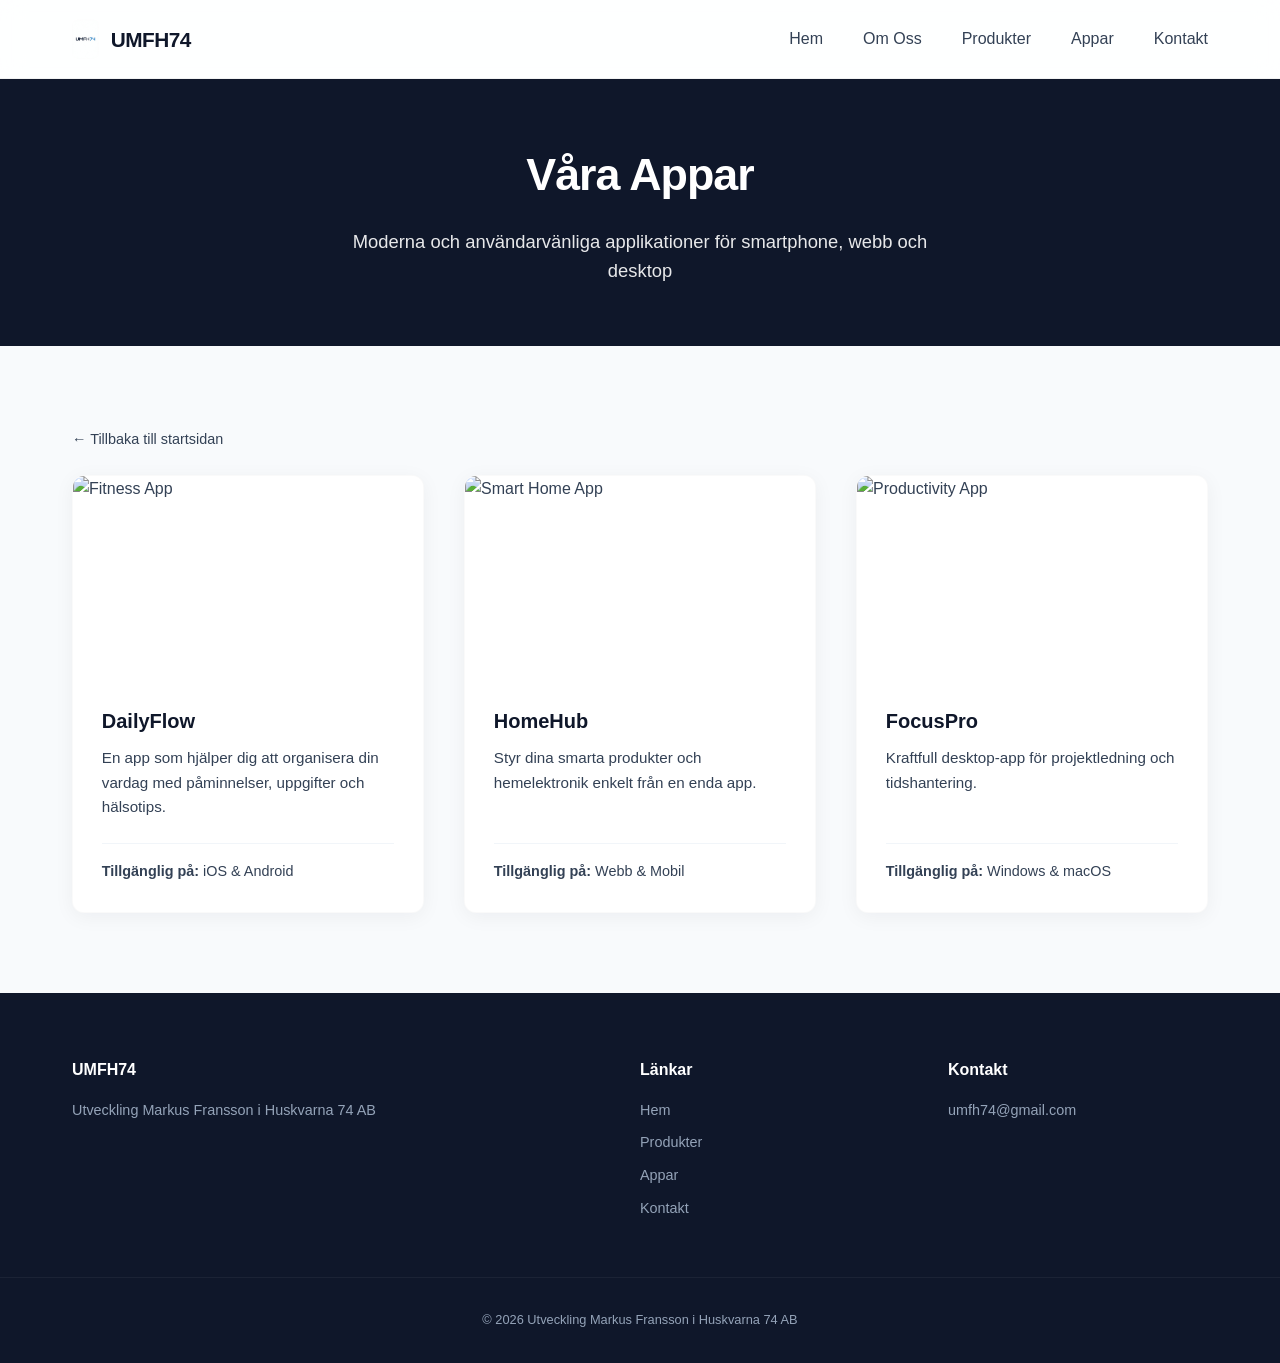
==== appar.html @ 65e33859 "Add files via upload" ====
<!DOCTYPE html>
<html lang="sv">
<head>
    <meta charset="UTF-8">
    <meta name="viewport" content="width=device-width, initial-scale=1.0">
    <title>Appar - UMFH74</title>
    <link rel="stylesheet" href="style.css">
</head>
<body>
    <header>
        <nav>
            <div class="logo">
                <img src="./attachments/UMFH74Logo.jpg" alt="UMFH74 Logo">
                <div class="logo-text">UMFH74</div>
            </div>
            <ul class="nav-links">
                <li><a href="index.html">Hem</a></li>
                <li><a href="index.html#om">Om Oss</a></li>
                <li><a href="produkter.html">Produkter</a></li>
                <li><a href="appar.html">Appar</a></li>
                <li><a href="kontakt.html">Kontakt</a></li>
            </ul>
        </nav>
    </header>

    <div class="hero-small">
        <div class="container">
            <h1>Våra Appar</h1>
            <p>Moderna och användarvänliga applikationer för smartphone, webb och desktop</p>
        </div>
    </div>

    <section class="section">
        <div class="container">
            <a href="index.html" class="back-btn">← Tillbaka till startsidan</a>
            
            <div class="grid">
                <div class="app-card">
                    <img src="https://picsum.photos/id/106/600/300" alt="Fitness App">
                    <div class="app-card-content">
                        <h3>DailyFlow</h3>
                        <p>En app som hjälper dig att organisera din vardag med påminnelser, uppgifter och hälsotips.</p>
                        <div class="platform-tag"><strong>Tillgänglig på:</strong> iOS &amp; Android</div>
                    </div>
                </div>
                
                <div class="app-card">
                    <img src="https://picsum.photos/id/133/600/300" alt="Smart Home App">
                    <div class="app-card-content">
                        <h3>HomeHub</h3>
                        <p>Styr dina smarta produkter och hemelektronik enkelt från en enda app.</p>
                        <div class="platform-tag"><strong>Tillgänglig på:</strong> Webb &amp; Mobil</div>
                    </div>
                </div>
                
                <div class="app-card">
                    <img src="https://picsum.photos/id/201/600/300" alt="Productivity App">
                    <div class="app-card-content">
                        <h3>FocusPro</h3>
                        <p>Kraftfull desktop-app för projektledning och tidshantering.</p>
                        <div class="platform-tag"><strong>Tillgänglig på:</strong> Windows &amp; macOS</div>
                    </div>
                </div>
            </div>
        </div>
    </section>

    <footer>
        <div class="footer-content container">
            <div class="footer-col">
                <h3>UMFH74</h3>
                <p>Utveckling Markus Fransson i Huskvarna 74 AB</p>
            </div>
            <div class="footer-col">
                <h3>Länkar</h3>
                <a href="index.html">Hem</a>
                <a href="produkter.html">Produkter</a>
                <a href="appar.html">Appar</a>
                <a href="kontakt.html">Kontakt</a>
            </div>
            <div class="footer-col">
                <h3>Kontakt</h3>
                <p><a href="mailto:umfh74@gmail.com">umfh74@gmail.com</a></p>
            </div>
        </div>
        <div class="footer-bottom">
            &copy; 2026 Utveckling Markus Fransson i Huskvarna 74 AB
        </div>
    </footer>
</body>
</html>
---- style.css ----
:root {
    --primary: #0f172a;       /* Elegant mörkt marinblå */
    --accent: #2563eb;        /* Modern blå */
    --accent-hover: #1d4ed8;  
    --bg-light: #f8fafc;      /* Mjuk off-white */
    --text-main: #334155;     /* Behaglig mörkgrå text */
    --card-shadow: 0 4px 20px rgba(15, 23, 42, 0.05);
    --radius: 12px;
}

* {
    margin: 0;
    padding: 0;
    box-sizing: border-box;
}

body {
    font-family: -apple-system, BlinkMacSystemFont, "Segoe UI", Roboto, Helvetica, Arial, sans-serif;
    line-height: 1.6;
    color: var(--text-main);
    background-color: var(--bg-light);
}

header {
    background: rgba(255, 255, 255, 0.85);
    backdrop-filter: blur(12px);
    -webkit-backdrop-filter: blur(12px);
    position: sticky;
    top: 0;
    z-index: 100;
    border-bottom: 1px solid rgba(0,0,0,0.05);
}

nav {
    max-width: 1200px;
    margin: 0 auto;
    display: flex;
    justify-content: space-between;
    align-items: center;
    padding: 1.2rem 2rem;
}

.logo {
    display: flex;
    align-items: center;
    gap: 12px;
}

.logo img {
    height: 40px;
    width: auto;
    border-radius: 6px;
}

.logo-text {
    font-size: 1.3rem;
    font-weight: 700;
    color: var(--primary);
    letter-spacing: -0.5px;
}

.nav-links {
    display: flex;
    gap: 2.5rem;
    list-style: none;
}

.nav-links a {
    color: var(--text-main);
    text-decoration: none;
    font-weight: 500;
    transition: color 0.2s ease;
}

.nav-links a:hover {
    color: var(--accent);
}

.hero {
    background: linear-gradient(rgba(15, 23, 42, 0.6), rgba(15, 23, 42, 0.7)), url('./attachments/top.png') center/cover;
    color: white;
    padding: 140px 0;
    text-align: center;
}

.hero-small {
    background: var(--primary);
    color: white;
    padding: 60px 0;
    text-align: center;
}

.hero h1, .hero-small h1 {
    font-size: 2.8rem;
    font-weight: 700;
    letter-spacing: -1px;
    margin-bottom: 1rem;
}

.hero p, .hero-small p {
    font-size: 1.15rem;
    opacity: 0.9;
    max-width: 600px;
    margin: 0 auto;
}

.btn {
    display: inline-block;
    background: var(--accent);
    color: white;
    padding: 10px 24px;
    border-radius: 6px;
    text-decoration: none;
    font-weight: 500;
    transition: all 0.2s ease;
}

.btn:hover {
    background: var(--accent-hover);
}

.section {
    padding: 80px 0;
}

.container {
    max-width: 1200px;
    margin: 0 auto;
    padding: 0 2rem;
}

h2 {
    text-align: center;
    font-size: 2rem;
    margin-bottom: 3rem;
    color: var(--primary);
    letter-spacing: -0.5px;
}

.grid {
    display: grid;
    grid-template-columns: repeat(auto-fit, minmax(300px, 1fr));
    gap: 2.5rem;
}

.card, .product-card, .app-card {
    background: white;
    border-radius: var(--radius);
    overflow: hidden;
    box-shadow: var(--card-shadow);
    transition: transform 0.2s ease;
    border: 1px solid rgba(0,0,0,0.02);
    display: flex;
    flex-direction: column;
}

.card:hover, .product-card:hover, .app-card:hover {
    transform: translateY(-4px);
}

.card img, .product-card img, .app-card img {
    width: 100%;
    height: 200px;
    object-fit: cover;
}

.card-content, .product-card-content, .app-card-content {
    padding: 1.8rem;
    flex-grow: 1;
    display: flex;
    flex-direction: column;
    justify-content: space-between;
}

.card h3, .product-card h3, .app-card h3 {
    font-size: 1.25rem;
    margin-bottom: 0.6rem;
    color: var(--primary);
}

.card p, .product-card p, .app-card p {
    margin-bottom: 1.5rem;
    font-size: 0.95rem;
}

.price-tag, .platform-tag {
    margin-top: auto;
    padding-top: 1rem;
    border-top: 1px solid #f1f5f9;
    font-size: 0.9rem;
}

.about-content {
    display: grid;
    grid-template-columns: 1fr 1fr;
    gap: 4rem;
    align-items: center;
}

.contact-form {
    max-width: 550px;
    margin: 0 auto;
    background: white;
    padding: 2.5rem;
    border-radius: var(--radius);
    box-shadow: var(--card-shadow);
}

form label {
    display: block;
    margin-bottom: 0.4rem;
    font-weight: 500;
    font-size: 0.85rem;
    color: var(--primary);
}

form input, form textarea {
    width: 100%;
    padding: 10px;
    border: 1px solid #e2e8f0;
    border-radius: 6px;
    margin-bottom: 1.2rem;
    font-size: 0.95rem;
    font-family: inherit;
}

form input:focus, form textarea:focus {
    outline: none;
    border-color: var(--accent);
}

form button {
    background: var(--accent);
    color: white;
    border: none;
    padding: 12px;
    border-radius: 6px;
    font-size: 0.95rem;
    font-weight: 500;
    cursor: pointer;
    width: 100%;
    transition: background 0.2s;
}

form button:hover {
    background: var(--accent-hover);
}

.contact-info {
    display: grid;
    grid-template-columns: 1fr 1fr;
    gap: 2rem;
    margin-top: 4rem;
}

.back-btn {
    display: inline-block;
    margin-bottom: 1.5rem;
    color: var(--text-main);
    text-decoration: none;
    font-size: 0.9rem;
}

footer {
    background: var(--primary);
    color: #94a3b8;
    padding: 4rem 0 2rem;
    font-size: 0.9rem;
}

footer h3 {
    color: white;
    margin-bottom: 1rem;
    font-size: 1rem;
}

.footer-content {
    max-width: 1200px;
    margin: 0 auto;
    padding: 0 2rem;
    display: grid;
    grid-template-columns: 2fr 1fr 1fr;
    gap: 3rem;
}

.footer-col a {
    color: #94a3b8;
    text-decoration: none;
    display: block;
    margin-bottom: 0.6rem;
}

.footer-col a:hover {
    color: white;
}

.footer-bottom {
    text-align: center;
    padding-top: 2rem;
    border-top: 1px solid rgba(255,255,255,0.05);
    margin-top: 3rem;
    font-size: 0.8rem;
}

@media (max-width: 768px) {
    nav {
        flex-direction: column;
        gap: 1rem;
    }
    .nav-links {
        gap: 1.5rem;
    }
    .about-content, .contact-info, .footer-content {
        grid-template-columns: 1fr;
        gap: 2rem;
    }
}
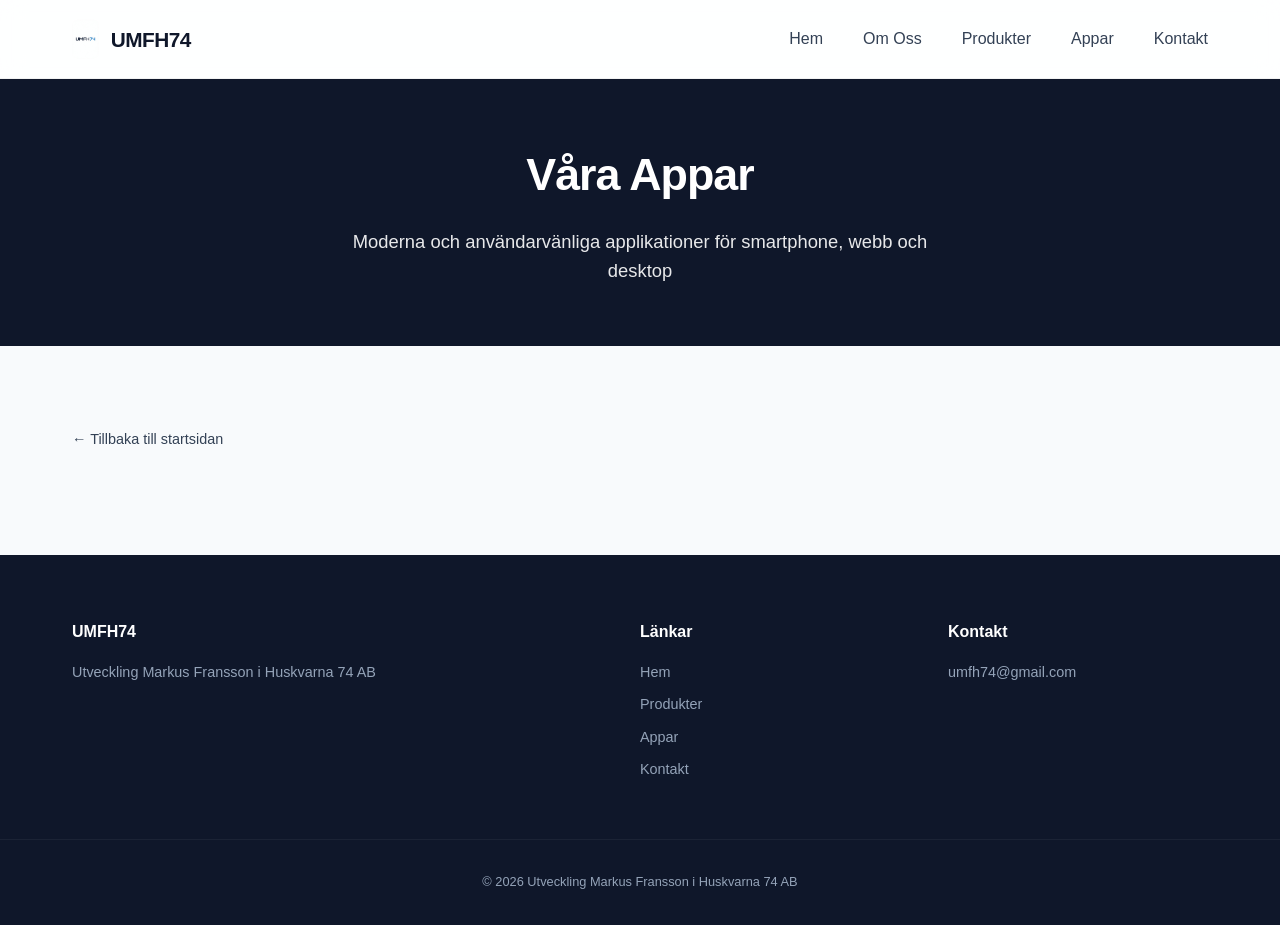
==== commit aee8831f: "removed apps not active" ====
--- a/appar.html
+++ b/appar.html
@@ -35,32 +35,7 @@
             <a href="index.html" class="back-btn">← Tillbaka till startsidan</a>
             
             <div class="grid">
-                <div class="app-card">
-                    <img src="https://picsum.photos/id/106/600/300" alt="Fitness App">
-                    <div class="app-card-content">
-                        <h3>DailyFlow</h3>
-                        <p>En app som hjälper dig att organisera din vardag med påminnelser, uppgifter och hälsotips.</p>
-                        <div class="platform-tag"><strong>Tillgänglig på:</strong> iOS &amp; Android</div>
-                    </div>
-                </div>
-                
-                <div class="app-card">
-                    <img src="https://picsum.photos/id/133/600/300" alt="Smart Home App">
-                    <div class="app-card-content">
-                        <h3>HomeHub</h3>
-                        <p>Styr dina smarta produkter och hemelektronik enkelt från en enda app.</p>
-                        <div class="platform-tag"><strong>Tillgänglig på:</strong> Webb &amp; Mobil</div>
-                    </div>
-                </div>
-                
-                <div class="app-card">
-                    <img src="https://picsum.photos/id/201/600/300" alt="Productivity App">
-                    <div class="app-card-content">
-                        <h3>FocusPro</h3>
-                        <p>Kraftfull desktop-app för projektledning och tidshantering.</p>
-                        <div class="platform-tag"><strong>Tillgänglig på:</strong> Windows &amp; macOS</div>
-                    </div>
-                </div>
+
             </div>
         </div>
     </section>
@@ -88,4 +63,4 @@
         </div>
     </footer>
 </body>
-</html>+</html>
